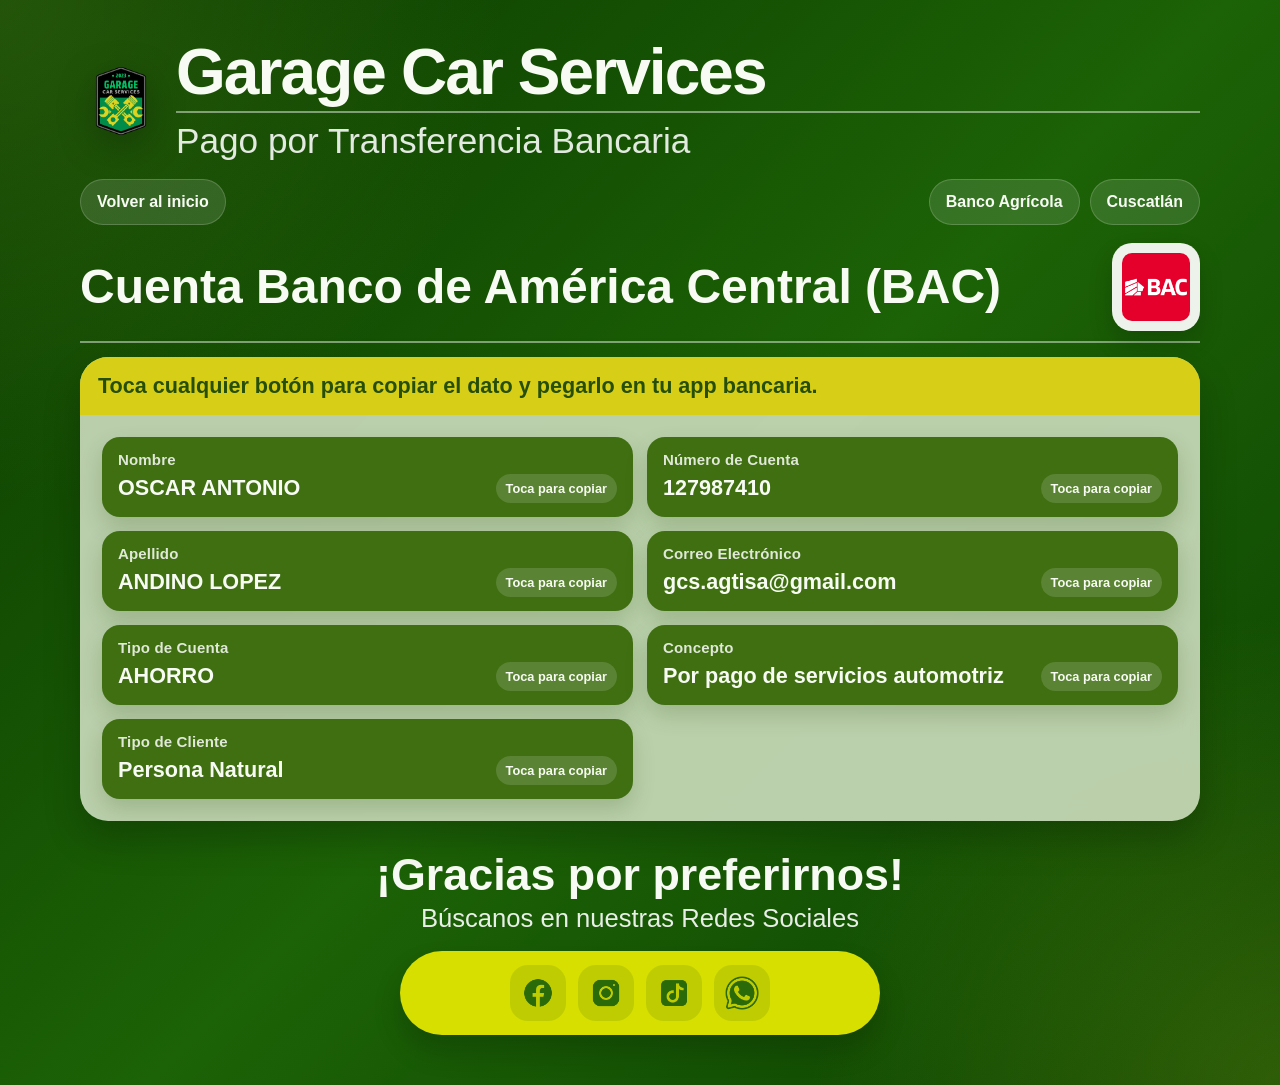
==== bac.html @ 5898bdc3 "Subiendo nueva versión del portal de transferencias" ====
<!DOCTYPE html>
<html lang="es">
  <head>
    <meta charset="UTF-8" />
    <meta name="viewport" content="width=device-width, initial-scale=1.0" />
    <meta
      name="description"
      content="Datos de transferencia para BAC de Garage Car Services."
    />
    <title>BAC | Garage Car Services</title>
    <link rel="stylesheet" href="./styles.css" />
  </head>
  <body>
    <div class="page-shell">
      <header class="site-header">
        <div class="brand">
          <img
            class="brand-logo"
            src="./assets/images/logo-garage-car-services-icon.png"
            alt="Logo de Garage Car Services"
          />
          <div class="brand-copy">
            <h1>Garage Car Services</h1>
            <p>Pago por Transferencia Bancaria</p>
          </div>
        </div>
      </header>

      <main>
        <div class="utility-row">
          <a class="home-link" href="./index.html">Volver al inicio</a>
          <nav class="bank-switcher" aria-label="Cambiar de banco">
            <a href="./banco-agricola.html">Banco Agrícola</a>
            <a href="./cuscatlan.html">Cuscatlán</a>
          </nav>
        </div>

        <section aria-labelledby="titulo-banco">
          <div class="page-intro">
            <h2 id="titulo-banco">Cuenta Banco de América Central (BAC)</h2>
            <img class="bank-badge" src="./assets/images/bac-icon.png" alt="BAC" />
          </div>

          <div class="account-card">
            <div class="instruction-banner">
              Toca cualquier botón para copiar el dato y pegarlo en tu app bancaria.
            </div>
            <div class="account-body">
              <div class="account-grid">
                <button
                  class="copy-button"
                  data-copy-label="Nombre"
                  data-copy-value="OSCAR ANTONIO"
                >
                  <span class="copy-label">Nombre</span>
                  <span class="copy-row">
                    <span class="copy-value">OSCAR ANTONIO</span>
                    <span class="copy-state">Toca para copiar</span>
                  </span>
                </button>

                <button
                  class="copy-button"
                  data-copy-label="Número de cuenta"
                  data-copy-value="127987410"
                >
                  <span class="copy-label">Número de Cuenta</span>
                  <span class="copy-row">
                    <span class="copy-value">127987410</span>
                    <span class="copy-state">Toca para copiar</span>
                  </span>
                </button>

                <button
                  class="copy-button"
                  data-copy-label="Apellido"
                  data-copy-value="ANDINO LOPEZ"
                >
                  <span class="copy-label">Apellido</span>
                  <span class="copy-row">
                    <span class="copy-value">ANDINO LOPEZ</span>
                    <span class="copy-state">Toca para copiar</span>
                  </span>
                </button>

                <button
                  class="copy-button"
                  data-copy-label="Correo electrónico"
                  data-copy-value="gcs.agtisa@gmail.com"
                >
                  <span class="copy-label">Correo Electrónico</span>
                  <span class="copy-row">
                    <span class="copy-value">gcs.agtisa@gmail.com</span>
                    <span class="copy-state">Toca para copiar</span>
                  </span>
                </button>

                <button
                  class="copy-button"
                  data-copy-label="Tipo de cuenta"
                  data-copy-value="AHORRO"
                >
                  <span class="copy-label">Tipo de Cuenta</span>
                  <span class="copy-row">
                    <span class="copy-value">AHORRO</span>
                    <span class="copy-state">Toca para copiar</span>
                  </span>
                </button>

                <button
                  class="copy-button"
                  data-copy-label="Concepto"
                  data-copy-value="Por pago de servicios automotriz"
                >
                  <span class="copy-label">Concepto</span>
                  <span class="copy-row">
                    <span class="copy-value">Por pago de servicios automotriz</span>
                    <span class="copy-state">Toca para copiar</span>
                  </span>
                </button>

                <button
                  class="copy-button"
                  data-copy-label="Tipo de cliente"
                  data-copy-value="Persona Natural"
                >
                  <span class="copy-label">Tipo de Cliente</span>
                  <span class="copy-row">
                    <span class="copy-value">Persona Natural</span>
                    <span class="copy-state">Toca para copiar</span>
                  </span>
                </button>
              </div>
            </div>
          </div>
        </section>
      </main>

      <footer class="site-footer">
        <h3>¡Gracias por preferirnos!</h3>
        <p>Búscanos en nuestras Redes Sociales</p>
        <div class="social-links" aria-label="Redes sociales">
          <a
            href="https://www.facebook.com/profile.php?id=61552615846566"
            target="_blank"
            rel="noopener noreferrer"
            aria-label="Facebook"
          >
            <img src="./assets/images/facebook-icon.png" alt="Facebook" />
          </a>
          <a
            href="https://www.instagram.com/garagecarservices.sv?igsh=MWFlMjdjeHM0c3hldA=="
            target="_blank"
            rel="noopener noreferrer"
            aria-label="Instagram"
          >
            <img src="./assets/images/instagram-icon.png" alt="Instagram" />
          </a>
          <a
            href="https://www.tiktok.com/@garagecarservices?_r=1&_t=ZS-95OswjWu3SW"
            target="_blank"
            rel="noopener noreferrer"
            aria-label="TikTok"
          >
            <img src="./assets/images/tiktok-icon.png" alt="TikTok" />
          </a>
          <a
            href="https://wa.me/50377850367"
            target="_blank"
            rel="noopener noreferrer"
            aria-label="WhatsApp"
          >
            <img src="./assets/images/whatsapp-icon.png" alt="WhatsApp" />
          </a>
        </div>
      </footer>
    </div>

    <div class="toast" data-toast aria-live="polite"></div>
    <script src="./script.js"></script>
  </body>
</html>
---- styles.css ----
:root {
  --bg-deep: #0d4100;
  --bg-mid: #1f6508;
  --panel: rgba(214, 228, 200, 0.86);
  --panel-strong: #d7cf17;
  --text-light: #f7fbf3;
  --text-dark: #183100;
  --card-green: #3f6f11;
  --card-green-strong: #2d5508;
  --line: rgba(255, 255, 255, 0.45);
  --shadow: 0 18px 36px rgba(0, 0, 0, 0.22);
  --radius-xl: 28px;
  --radius-lg: 20px;
  --radius-md: 16px;
  --max-width: 1120px;
  --font-base: "Segoe UI", "Trebuchet MS", sans-serif;
}

* {
  box-sizing: border-box;
}

html {
  scroll-behavior: smooth;
}

body {
  margin: 0;
  min-height: 100vh;
  font-family: var(--font-base);
  color: var(--text-light);
  background:
    radial-gradient(circle at top left, rgba(86, 140, 28, 0.32), transparent 30%),
    radial-gradient(circle at bottom right, rgba(183, 204, 28, 0.2), transparent 28%),
    linear-gradient(135deg, #0b3a00 0%, #1c6206 52%, #0d4202 100%);
}

img {
  display: block;
  max-width: 100%;
}

a {
  color: inherit;
  text-decoration: none;
}

button {
  font: inherit;
}

.page-shell {
  width: min(var(--max-width), calc(100% - 32px));
  margin: 0 auto;
  padding: 24px 0 40px;
}

.site-header {
  display: grid;
  gap: 18px;
  align-items: center;
  padding: 8px 0 18px;
}

.brand {
  display: grid;
  grid-template-columns: 82px 1fr;
  gap: 14px;
  align-items: center;
}

.brand-logo {
  width: 82px;
  filter: drop-shadow(0 10px 18px rgba(0, 0, 0, 0.25));
}

.brand-copy h1 {
  margin: 0;
  font-size: clamp(2rem, 6vw, 4rem);
  line-height: 0.95;
  letter-spacing: -0.03em;
}

.brand-copy p {
  margin: 8px 0 0;
  padding-top: 8px;
  font-size: clamp(1.15rem, 3vw, 2.2rem);
  color: rgba(255, 255, 255, 0.88);
  border-top: 2px solid var(--line);
}

.hero-card,
.account-card {
  background: var(--panel);
  color: var(--text-dark);
  border-radius: var(--radius-xl);
  box-shadow: var(--shadow);
  overflow: hidden;
  backdrop-filter: blur(10px);
}

.instruction-banner {
  padding: 16px 18px;
  background: var(--panel-strong);
  color: #264e05;
  font-weight: 800;
  font-size: clamp(1rem, 2.4vw, 1.35rem);
}

.hero-body,
.account-body {
  padding: 22px;
}

.bank-grid {
  display: grid;
  gap: 18px;
}

.bank-card {
  background: rgba(255, 255, 255, 0.35);
  border: 1px solid rgba(39, 75, 8, 0.08);
  border-radius: var(--radius-lg);
  padding: 22px 18px;
  text-align: center;
  transition: transform 0.2s ease, box-shadow 0.2s ease, background-color 0.2s ease;
}

.bank-card:hover,
.bank-card:focus-visible {
  transform: translateY(-3px);
  box-shadow: 0 14px 28px rgba(24, 49, 0, 0.16);
  background: rgba(255, 255, 255, 0.5);
}

.bank-card img {
  width: 92px;
  height: 92px;
  object-fit: contain;
  margin: 0 auto 14px;
  border-radius: 22px;
}

.bank-card h2 {
  margin: 0;
  font-size: 1.35rem;
  line-height: 1.15;
}

.bank-card p {
  margin: 10px 0 0;
  color: rgba(24, 49, 0, 0.84);
  font-size: 0.98rem;
}

.page-intro {
  display: flex;
  align-items: center;
  justify-content: space-between;
  gap: 16px;
  margin: 10px 0 14px;
  padding-bottom: 10px;
  border-bottom: 2px solid var(--line);
}

.page-intro h2 {
  margin: 0;
  font-size: clamp(1.7rem, 4.4vw, 3rem);
  line-height: 1.05;
}

.bank-badge {
  width: 88px;
  height: 88px;
  border-radius: 20px;
  background: rgba(255, 255, 255, 0.92);
  padding: 10px;
  object-fit: contain;
  box-shadow: 0 12px 24px rgba(0, 0, 0, 0.16);
}

.account-grid {
  display: grid;
  gap: 14px;
}

.copy-button {
  width: 100%;
  border: 0;
  border-radius: 18px;
  background: var(--card-green);
  color: var(--text-light);
  box-shadow: 0 10px 22px rgba(39, 75, 8, 0.2);
  padding: 14px 16px;
  text-align: left;
  cursor: pointer;
  transition: transform 0.18s ease, background-color 0.18s ease;
}

.copy-button:hover,
.copy-button:focus-visible {
  transform: translateY(-1px);
  background: var(--card-green-strong);
}

.copy-button.copied {
  background: #5c870a;
}

.copy-label {
  display: block;
  margin-bottom: 6px;
  font-size: 0.94rem;
  font-weight: 700;
  letter-spacing: 0.01em;
  color: rgba(255, 255, 255, 0.84);
}

.copy-row {
  display: flex;
  align-items: center;
  gap: 14px;
  justify-content: space-between;
}

.copy-value {
  flex: 1 1 auto;
  min-width: 0;
  font-size: clamp(1rem, 2.2vw, 1.35rem);
  font-weight: 800;
  line-height: 1.2;
  word-break: break-word;
}

.copy-state {
  flex: 0 0 auto;
  padding: 7px 10px;
  border-radius: 999px;
  background: rgba(255, 255, 255, 0.14);
  font-size: 0.8rem;
  font-weight: 700;
  white-space: nowrap;
}

.copy-button.copied .copy-state {
  background: rgba(231, 247, 188, 0.28);
}

.utility-row {
  display: flex;
  align-items: center;
  justify-content: space-between;
  gap: 12px;
  margin: 0 0 18px;
}

.home-link,
.bank-switcher a {
  display: inline-flex;
  align-items: center;
  justify-content: center;
  min-height: 46px;
  padding: 10px 16px;
  border-radius: 999px;
  background: rgba(255, 255, 255, 0.12);
  color: var(--text-light);
  border: 1px solid rgba(255, 255, 255, 0.18);
  font-weight: 700;
}

.bank-switcher {
  display: flex;
  gap: 10px;
  flex-wrap: wrap;
}

.site-footer {
  padding: 30px 0 10px;
  text-align: center;
}

.site-footer h3 {
  margin: 0 0 6px;
  font-size: clamp(1.7rem, 4vw, 2.8rem);
  line-height: 1.05;
}

.site-footer p {
  margin: 0 0 18px;
  font-size: clamp(1rem, 2.6vw, 1.6rem);
  color: rgba(255, 255, 255, 0.9);
}

.social-links {
  display: inline-flex;
  align-items: center;
  justify-content: center;
  gap: 12px;
  flex-wrap: wrap;
  width: min(100%, 480px);
  padding: 14px 18px;
  border-radius: 999px;
  background: #d7df00;
  box-shadow: 0 16px 28px rgba(0, 0, 0, 0.18);
}

.social-links a {
  display: inline-flex;
  align-items: center;
  justify-content: center;
  width: 56px;
  height: 56px;
  border-radius: 18px;
  background: rgba(52, 98, 8, 0.15);
  transition: transform 0.18s ease, background-color 0.18s ease;
}

.social-links a:hover,
.social-links a:focus-visible {
  transform: translateY(-2px);
  background: rgba(52, 98, 8, 0.28);
}

.social-links img {
  width: 34px;
  height: 34px;
  object-fit: contain;
}

.toast {
  position: fixed;
  left: 50%;
  bottom: 22px;
  transform: translateX(-50%) translateY(18px);
  width: min(calc(100% - 32px), 380px);
  padding: 14px 16px;
  border-radius: 18px;
  background: rgba(24, 49, 0, 0.92);
  color: var(--text-light);
  text-align: center;
  font-weight: 700;
  box-shadow: 0 18px 36px rgba(0, 0, 0, 0.28);
  opacity: 0;
  pointer-events: none;
  transition: opacity 0.2s ease, transform 0.2s ease;
  z-index: 20;
}

.toast.show {
  opacity: 1;
  transform: translateX(-50%) translateY(0);
}

@media (min-width: 720px) {
  .site-header {
    padding-top: 18px;
  }

  .bank-grid {
    grid-template-columns: repeat(3, minmax(0, 1fr));
  }

  .account-grid {
    grid-template-columns: repeat(2, minmax(0, 1fr));
  }
}

@media (max-width: 719px) {
  .page-shell {
    width: min(var(--max-width), calc(100% - 22px));
    padding-top: 18px;
  }

  .brand {
    grid-template-columns: 64px 1fr;
    gap: 12px;
  }

  .brand-logo {
    width: 64px;
  }

  .hero-body,
  .account-body {
    padding: 16px;
  }

  .instruction-banner {
    padding: 14px 16px;
  }

  .page-intro {
    align-items: flex-start;
  }

  .bank-badge {
    width: 72px;
    height: 72px;
    border-radius: 18px;
  }

  .utility-row {
    flex-direction: column;
    align-items: stretch;
  }

  .bank-switcher {
    justify-content: center;
  }

  .social-links {
    border-radius: 28px;
  }

  .social-links a {
    width: 52px;
    height: 52px;
  }

  .copy-row {
    flex-direction: column;
    align-items: flex-start;
  }
}
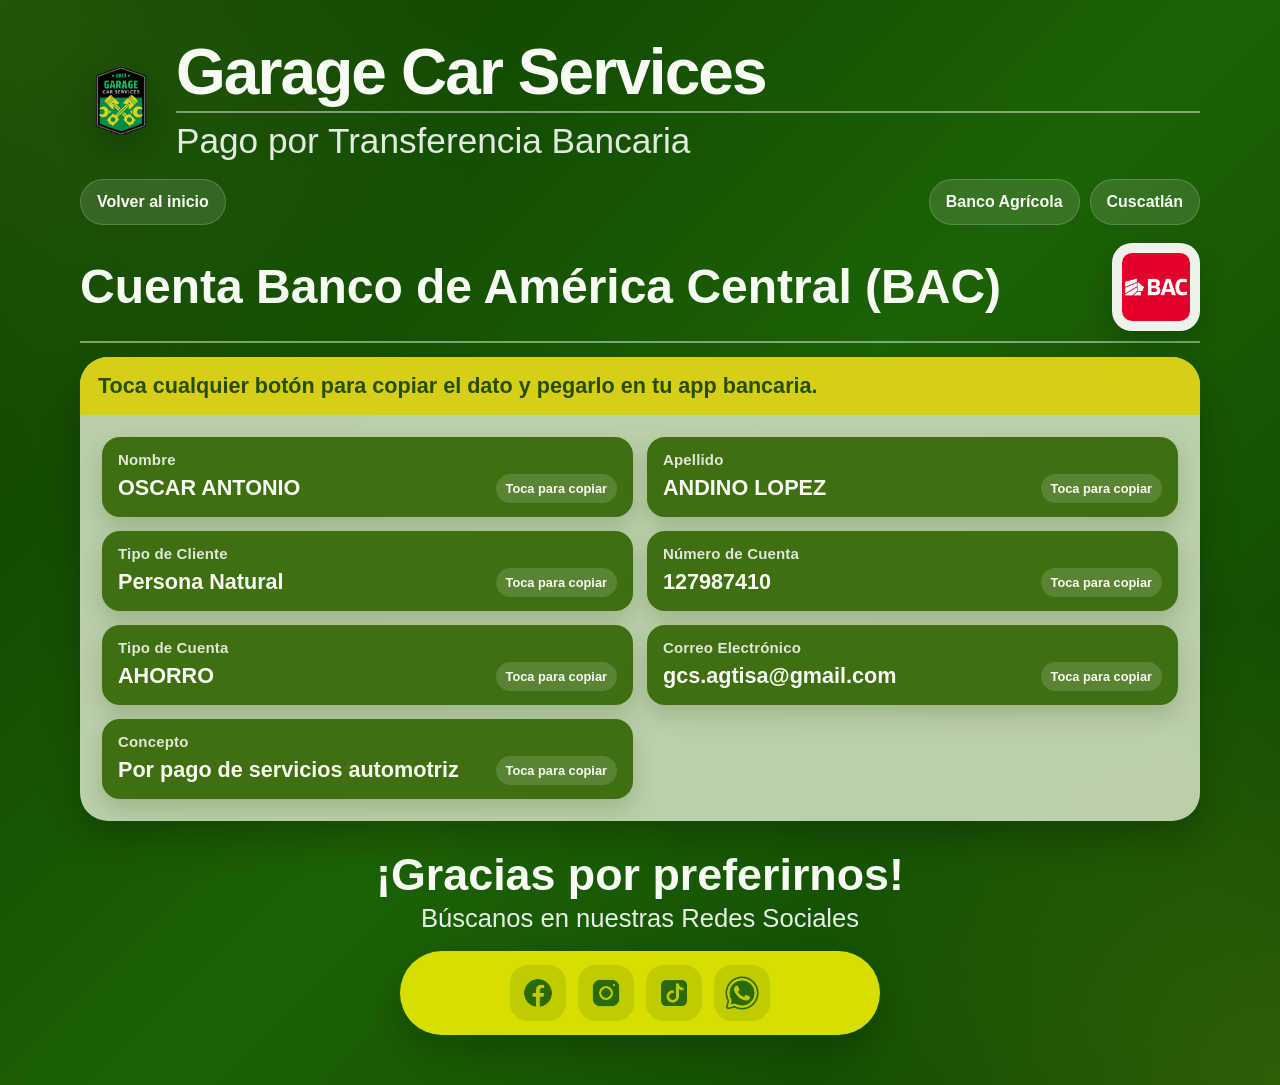
==== commit 71bd8672: "Update bac.html" ====
--- a/bac.html
+++ b/bac.html
@@ -61,6 +61,30 @@
 
                 <button
                   class="copy-button"
+                  data-copy-label="Apellido"
+                  data-copy-value="ANDINO LOPEZ"
+                >
+                  <span class="copy-label">Apellido</span>
+                  <span class="copy-row">
+                    <span class="copy-value">ANDINO LOPEZ</span>
+                    <span class="copy-state">Toca para copiar</span>
+                  </span>
+                </button>
+
+                <button
+                  class="copy-button"
+                  data-copy-label="Tipo de cliente"
+                  data-copy-value="Persona Natural"
+                >
+                  <span class="copy-label">Tipo de Cliente</span>
+                  <span class="copy-row">
+                    <span class="copy-value">Persona Natural</span>
+                    <span class="copy-state">Toca para copiar</span>
+                  </span>
+                </button>
+
+                <button
+                  class="copy-button copy-primary"
                   data-copy-label="Número de cuenta"
                   data-copy-value="127987410"
                 >
@@ -73,12 +97,12 @@
 
                 <button
                   class="copy-button"
-                  data-copy-label="Apellido"
-                  data-copy-value="ANDINO LOPEZ"
+                  data-copy-label="Tipo de cuenta"
+                  data-copy-value="AHORRO"
                 >
-                  <span class="copy-label">Apellido</span>
+                  <span class="copy-label">Tipo de Cuenta</span>
                   <span class="copy-row">
-                    <span class="copy-value">ANDINO LOPEZ</span>
+                    <span class="copy-value">AHORRO</span>
                     <span class="copy-state">Toca para copiar</span>
                   </span>
                 </button>
@@ -97,36 +121,12 @@
 
                 <button
                   class="copy-button"
-                  data-copy-label="Tipo de cuenta"
-                  data-copy-value="AHORRO"
-                >
-                  <span class="copy-label">Tipo de Cuenta</span>
-                  <span class="copy-row">
-                    <span class="copy-value">AHORRO</span>
-                    <span class="copy-state">Toca para copiar</span>
-                  </span>
-                </button>
-
-                <button
-                  class="copy-button"
                   data-copy-label="Concepto"
                   data-copy-value="Por pago de servicios automotriz"
                 >
                   <span class="copy-label">Concepto</span>
                   <span class="copy-row">
                     <span class="copy-value">Por pago de servicios automotriz</span>
-                    <span class="copy-state">Toca para copiar</span>
-                  </span>
-                </button>
-
-                <button
-                  class="copy-button"
-                  data-copy-label="Tipo de cliente"
-                  data-copy-value="Persona Natural"
-                >
-                  <span class="copy-label">Tipo de Cliente</span>
-                  <span class="copy-row">
-                    <span class="copy-value">Persona Natural</span>
                     <span class="copy-state">Toca para copiar</span>
                   </span>
                 </button>
